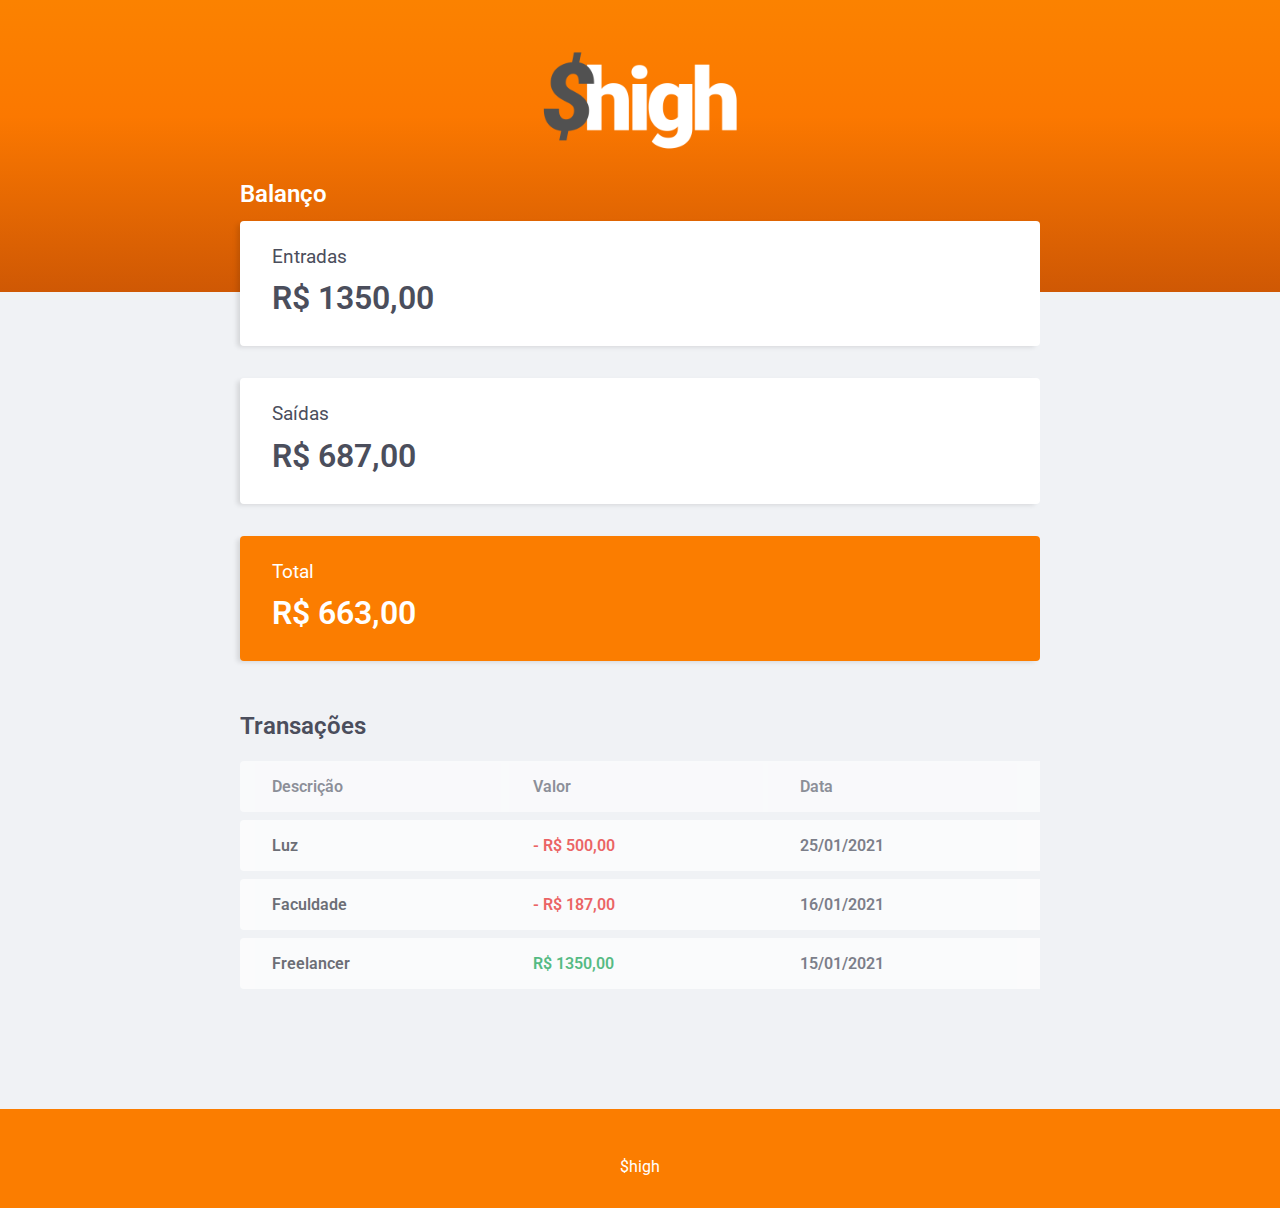
==== index.html @ 1d7076aa "Css and HTML" ====
<!DOCTYPE html>
<html lang="pt-br">

<head>
    <title>High Finance</title>

    <meta charset="UTF-8">
    <meta http-equiv="X-UA-Compatible" content="IE=edge">
    <meta name="viewport" content="width=device-width, initial-scale=1.0">
    <link rel="stylesheet" href="./css/index.css">
    <link rel="preconnect" href="https://fonts.gstatic.com">
    <link href="https://fonts.googleapis.com/css2?family=Roboto:ital,wght@0,100;0,300;0,700;0,900;1,100;1,300;1,500;1,700&display=swap" rel="stylesheet">
</head>

<body>
    <header>
            <img src="./images/logo.png" id="logo">
    </header>

    <main class="container">
        <section id="balance">
            <h2>Balanço</h2>
            <div class="card">
                <h3>Entradas</h3>
                <p>R$ 1350,00</p>
            </div>
            <div class="card">
                <h3>Saídas</h3>
                <p>R$ 687,00</p>
            </div>
            <div class="card total">
                <h3>Total</h3>
                <p>R$ 663,00</p>
            </div>
        </section>

        <section id="transactions">
            <h2>Transações</h2>

            <table id="data-table">
                <thead>
                    <tr>
                        <th>Descrição</th>
                        <th>Valor</th>
                        <th>Data</th>
                    </tr>
                </thead>
                <tbody>
                    <tr>
                        <td class="description">Luz</td>
                        <td class="expense">- R$ 500,00</td>
                        <td class="date">25/01/2021</td>
                    </tr> 
                    <tr>
                        <td class="description">Faculdade</td>
                        <td class="expense">- R$ 187,00</td>
                        <td class="date">16/01/2021</td>
                    </tr>
                    <tr>
                        <td class="description">Freelancer</td>
                        <td class="income">R$ 1350,00</td>
                        <td class="date">15/01/2021</td>
                    </tr>
                </tbody>
            </table>
        </section>
    </main>

    <footer>
        <p>$high</p>
    </footer>

</body>

</html>
---- css/index.css ----
/* Goblal */
:root {
    --primary-color: #fb7d00;
    --dark-gray: #4b4e5c;
    --bdark-gray: #353741;
    --income: #12a454;
    --expense: #e92929;

}

* {
    margin: 0;
    padding: 0;
    box-sizing: border-box;
}

body {
    background: #f0f2f5;
    font-family: "Roboto", sans-serif;
}

.container {
    width: min(90vw, 800px);
    margin: auto;
    margin-bottom: 7rem;
}

/* Titles */
h2 {
    margin-top: 3.2rem;
    margin-bottom: 0.8rem;
    color: var(--dark-gray);

    font-weight: 600;
}

/* Header */
header {
    background: rgb(207,88,4);
    background: linear-gradient(0deg, rgba(207,88,4,1) 0%, rgba(251,120,0,1) 60%, rgba(251,130,0,1) 100%);
    padding: 2rem 0rem 5.5rem;
    text-align: center;
}

#logo {
    margin-top: -2rem;
    height: 200px;
    width: 200px;
}

#logo:hover {
    cursor: pointer;
}

/* Balance */
#balance {
    margin-top: -7rem;
}

#balance h2 {
    color: #fff;
    margin-top: 0;
}

/* Cards */
.card {
    background: #fff;
    padding: 1.5rem 2rem;
    border-radius: 0.25rem;

    margin-bottom: 2rem;

    color: var(--dark-gray);
    box-shadow: -4px 2px 5px -1px rgba(0, 0, 0, 0.116);
}

.card h3{
    font-weight: normal;
    font-size: 1.2rem;
}

.card p {
    font-weight: 600;
    font-size: 2rem;
    line-height: 3rem;
    margin-top: 0.4rem;
}

.card.total {
    background: var(--primary-color);
    color: #fff;
}

/* Table */
#data-table {
    width: 100%;
    border-spacing: 0 0.5rem;
    color: var(--dark-gray);
    
}

table thead tr th:first-child,
table tbody tr td:first-child{
    border-radius: 0.25rem 0 0 0.25rem;
}

table th {
    background: #fff;
    opacity: 0.6;

    font-weight: 600;
    padding: 1rem 2rem;
    text-align: left;
}

table td{
    background: #fff;
    font-weight: 600;
    padding: 1rem 2rem;
    
}

table tbody tr {
    opacity: 0.7;
    white-space: nowrap;
}

table tbody tr:hover {
    opacity: 0.9;
    cursor: pointer;
}

td.description {
    color: var(--bdark-gray)
}

td.income {
    color: var(--income);
}

td.expense {
    color: var(--expense);
}

/* Footer */

footer {
    text-align: center;
    background: var(--primary-color);
    padding: 3rem 0 2rem;
    color: #fff;
}
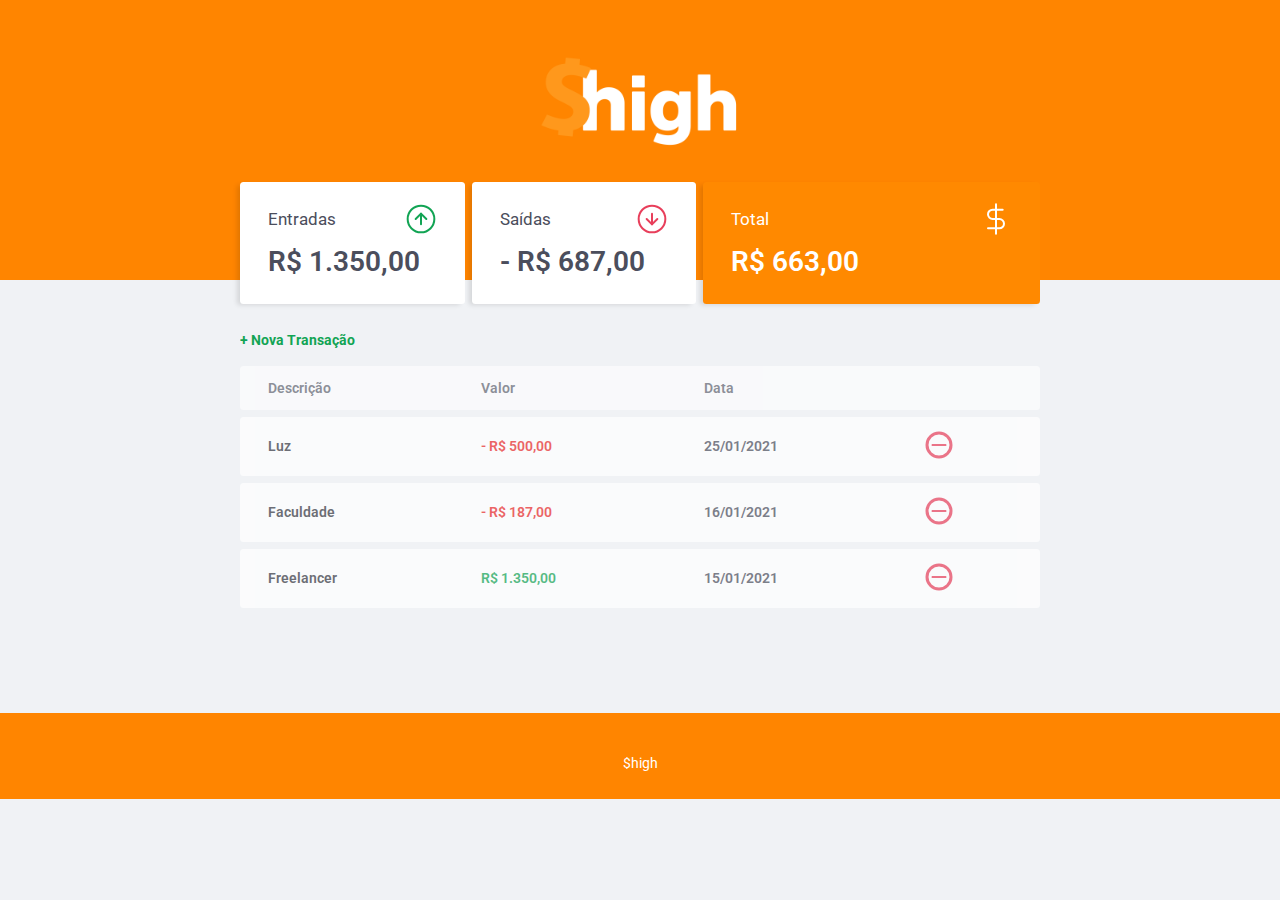
==== commit fb7ed67e: "Finalized CSS and add JavaScript" ====
--- a/index.html
+++ b/index.html
@@ -14,28 +14,40 @@
 
 <body>
     <header>
-            <img src="./images/logo.png" id="logo">
+            <img src="./assets/logo.png" alt="Logo High Finance" id="logo" href="./index.html">
     </header>
 
     <main class="container">
         <section id="balance">
-            <h2>Balanço</h2>
+            <h2 class="sr-only">Balanço</h2>
             <div class="card">
-                <h3>Entradas</h3>
-                <p>R$ 1350,00</p>
+                <h3>
+                    <span>Entradas</span>
+                    <img src="./assets/income.svg" alt="Imagem de entradas">
+                </h3>
+                <p id="incomeDisplay">R$ 1350,00</p>
             </div>
             <div class="card">
-                <h3>Saídas</h3>
-                <p>R$ 687,00</p>
+                <h3>
+                    <span>Saídas</span>
+                    <img src="./assets/expense.svg" alt="Imagem de entradas">
+                </h3>
+                <p id="expenseDisplay">R$ 687,00</p>
             </div>
             <div class="card total">
-                <h3>Total</h3>
-                <p>R$ 663,00</p>
+                <h3>
+                    <span>Total</span>
+                    <img src="./assets/total.svg" alt="Imagem de entradas">
+                </h3>
+                <p id="totalDisplay">R$ 663,00</p>
             </div>
         </section>
 
         <section id="transactions">
-            <h2>Transações</h2>
+
+            <a href="#" class="button new" onclick="Modal.toggle()">+ Nova Transação</a>
+
+            <h2 class="sr-only">Transações</h2>
 
             <table id="data-table">
                 <thead>
@@ -43,33 +55,66 @@
                         <th>Descrição</th>
                         <th>Valor</th>
                         <th>Data</th>
+                        <th></th>
                     </tr>
                 </thead>
                 <tbody>
-                    <tr>
+<!--                  <tr>
                         <td class="description">Luz</td>
                         <td class="expense">- R$ 500,00</td>
                         <td class="date">25/01/2021</td>
+                        <td><img src="./assets/minus.svg" alt=""></td>
                     </tr> 
                     <tr>
                         <td class="description">Faculdade</td>
                         <td class="expense">- R$ 187,00</td>
                         <td class="date">16/01/2021</td>
+                        <td><img src="./assets/minus.svg" alt=""></td>
                     </tr>
                     <tr>
                         <td class="description">Freelancer</td>
                         <td class="income">R$ 1350,00</td>
                         <td class="date">15/01/2021</td>
-                    </tr>
+                        <td><img src="./assets/minus.svg" alt=""></td>
+                    </tr> -->
                 </tbody>
             </table>
         </section>
     </main>
 
+    <div class="modal-overlay">
+        <div class="modal">
+            <div id="form">
+                <h2>Nova Transação</h2>
+                <form action="">
+                    <div class="input-group">
+                        <label class="sr-only"for="description">Descrição</label>
+                        <input type="text" id="description" name="description" value="" placeholder="Descrição"/>
+                    </div>
+                    
+                    <div class="input-group">
+                        <label class="sr-only"for="amount">Quantidade</label>
+                        <input type="number" id="amount" name="amount" value="" placeholder="Quantidade" step="0.01"/>
+                        <small>Use o sinal - (negativo) para despesas e, (virgula) para casas decímais</small>
+                    </div>
+
+                    <div class="input-group actions">
+                        <label class="sr-only"for="date">Quantidade</label>
+                        <input type="date" id="date" name="date" value=""/>
+                    </div>
+
+                    <div class="input-group actions">
+                        <a href="#" class="button cancel" onclick="Modal.toggle()">Cancelar</a>
+                        <button>Salvar</button>
+                    </div>
+                </form>
+            </div>
+        </div>  
+    </div>
+
     <footer>
         <p>$high</p>
     </footer>
-
 </body>
-
+    <script src="./scripts/scripts.js"></script>
 </html>--- a/css/index.css
+++ b/css/index.css
@@ -1,10 +1,12 @@
 /* Goblal */
 :root {
-    --primary-color: #fb7d00;
+    --primary-color: #FF8500;
+    --secondary-color: #FF8900;
     --dark-gray: #4b4e5c;
     --bdark-gray: #353741;
     --income: #12a454;
     --expense: #e92929;
+    --light-expense: #f02020;
 
 }
 
@@ -14,9 +16,24 @@
     box-sizing: border-box;
 }
 
+html {
+    font-size: 93.75%; /* 16px */
+}
 body {
     background: #f0f2f5;
     font-family: "Roboto", sans-serif;
+}
+
+.sr-only {
+    position: absolute;
+    width: 1px;
+    height: 1px;
+    padding: 0;
+    margin: -1px;
+    overflow: hidden;
+    clip:  rect(0, 0, 0, 0);
+    white-space: nowrap;
+    border-width: 0;
 }
 
 .container {
@@ -34,10 +51,61 @@
     font-weight: 600;
 }
 
+/* Links and buttons */
+a {
+    color: var(--income);
+    text-decoration: none;
+    font-weight: 700;
+}
+
+a:hover {
+    color: #1cd644;
+}
+
+button {
+    width: 100%;
+    height: 50px;
+
+    border: none;
+    color: white;
+
+    background: var(--income);
+
+    padding: 0;
+
+    border-radius: 0.6rem;
+
+    cursor: pointer;
+}
+
+button:hover {
+    background: #1cd644;
+}
+.button.new {
+    display: inline-block;
+    margin-bottom: .8rem;
+}
+
+.button.cancel{
+    color: var(--expense);
+    border-radius:  0.6rem;
+    border: 2px var(--expense) solid;
+    height: 50px;
+
+    display:flex;
+    align-items: center;
+    justify-content: center;
+
+    opacity: 0.7;
+}
+
+.button.cancel:hover{
+    opacity: 1;
+}
+
 /* Header */
 header {
-    background: rgb(207,88,4);
-    background: linear-gradient(0deg, rgba(207,88,4,1) 0%, rgba(251,120,0,1) 60%, rgba(251,130,0,1) 100%);
+    background: var(--primary-color);
     padding: 2rem 0rem 5.5rem;
     text-align: center;
 }
@@ -77,6 +145,11 @@
 .card h3{
     font-weight: normal;
     font-size: 1.2rem;
+
+    display: flex;
+    align-items: center;
+    justify-content: space-between;
+    
 }
 
 .card p {
@@ -87,21 +160,40 @@
 }
 
 .card.total {
+    background: var(--secondary-color);
+    color: #fff;
+
+}
+
+.card.total:hover {
     background: var(--primary-color);
     color: #fff;
+    cursor: pointer;
+
 }
 
 /* Table */
+
+#transactions{
+    display: block;
+    overflow-x: auto;
+    width: 100%;
+}
+
 #data-table {
     width: 100%;
     border-spacing: 0 0.5rem;
     color: var(--dark-gray);
-    
 }
 
 table thead tr th:first-child,
 table tbody tr td:first-child{
     border-radius: 0.25rem 0 0 0.25rem;
+}
+
+table thead tr th:last-child,
+table tbody tr td:last-child{
+    border-radius:  0 0.25rem 0.25rem 0;
 }
 
 table th {
@@ -142,6 +234,34 @@
     color: var(--expense);
 }
 
+/* Modal */
+
+.modal-overlay {
+    width: 100%; height: 100%;
+
+    background-color: rgba(0, 0, 0, 0.7);
+    position: fixed;
+    top: 0;
+
+    display: flex;
+    align-items: center;
+    justify-content: center;
+
+    opacity: 0;
+    visibility: hidden;
+}
+
+.modal-overlay.active {
+    opacity: 1;
+    visibility: visible;
+}
+
+.modal {
+    background: #f0f2f5;
+    padding: 2.4rem;
+
+}
+
 /* Footer */
 
 footer {
@@ -149,4 +269,60 @@
     background: var(--primary-color);
     padding: 3rem 0 2rem;
     color: #fff;
-}+
+    left: 0;
+    bottom: 0;
+    width: 100%;
+}
+
+/* Form */
+
+#form {
+    max-width: 500px;
+}
+
+#form h2 {
+    margin-top: 0;
+}
+
+input{
+    border: none;
+    border-radius: 0.2rem;
+
+    padding: 0.8rem;
+    width: 100%;
+}
+
+.input-group {
+    margin-top: 0.8rem;
+}
+
+.input-group small {
+    opacity: .5;
+    padding: 0.5rem;
+}
+
+.input-group.actions {
+    display: flex;
+    align-items: center;
+    justify-content: space-between;
+}
+
+.input-group.actions .button,
+.input-group.actions button {
+    width: 48%;
+}
+
+/* Responsive */
+
+@media (min-width: 800px) {
+    html {
+        font-size:87.5%;
+    }
+
+    #balance {
+        display: grid;
+        grid-template-columns: 1fr 1fr 1.5fr;
+        gap: 0.5rem;
+    }
+}
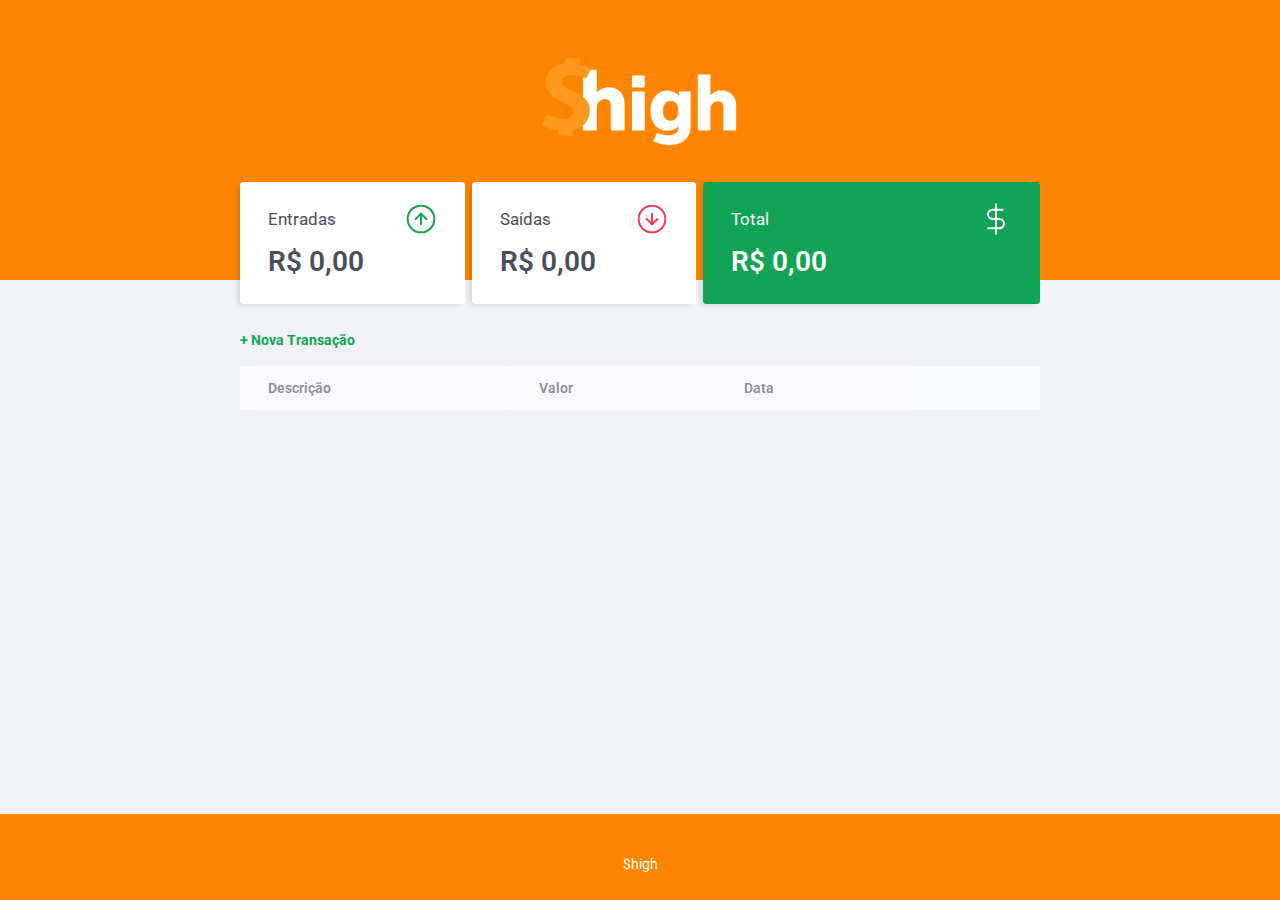
==== commit d3a4b2d3: "Final Code v0.01" ====
--- a/index.html
+++ b/index.html
@@ -25,21 +25,21 @@
                     <span>Entradas</span>
                     <img src="./assets/income.svg" alt="Imagem de entradas">
                 </h3>
-                <p id="incomeDisplay">R$ 1350,00</p>
+                <p id="incomeDisplay">R$ 0,00</p>
             </div>
             <div class="card">
                 <h3>
                     <span>Saídas</span>
                     <img src="./assets/expense.svg" alt="Imagem de entradas">
                 </h3>
-                <p id="expenseDisplay">R$ 687,00</p>
+                <p id="expenseDisplay">R$ 0,00</p>
             </div>
-            <div class="card total">
+            <div class="card total" id="cardtotal">
                 <h3>
                     <span>Total</span>
                     <img src="./assets/total.svg" alt="Imagem de entradas">
                 </h3>
-                <p id="totalDisplay">R$ 663,00</p>
+                <p id="totalDisplay">R$ 0,00</p>
             </div>
         </section>
 
@@ -86,7 +86,8 @@
         <div class="modal">
             <div id="form">
                 <h2>Nova Transação</h2>
-                <form action="">
+                <small class="alerterror">Por favor, preencha todos os campos!</small>
+                <form action="" onsubmit="Form.submit(event)">
                     <div class="input-group">
                         <label class="sr-only"for="description">Descrição</label>
                         <input type="text" id="description" name="description" value="" placeholder="Descrição"/>
@@ -104,7 +105,7 @@
                     </div>
 
                     <div class="input-group actions">
-                        <a href="#" class="button cancel" onclick="Modal.toggle()">Cancelar</a>
+                        <a href="#" class="button cancel" onclick="Modal.toggle(), Modal.errortoggleof()">Cancelar</a>
                         <button>Salvar</button>
                     </div>
                 </form>
--- a/css/index.css
+++ b/css/index.css
@@ -160,16 +160,18 @@
 }
 
 .card.total {
-    background: var(--secondary-color);
+    background: var(--income);
     color: #fff;
 
 }
 
 .card.total:hover {
-    background: var(--primary-color);
-    color: #fff;
     cursor: pointer;
 
+}
+
+.card.total.negative{
+    background: var(--expense);
 }
 
 /* Table */
@@ -262,6 +264,20 @@
 
 }
 
+.alerterror {
+    color: var(--light-expense);
+    
+    opacity: 0;
+    visibility: hidden;
+}
+
+.alerterror.active{
+    color: var(--light-expense);
+
+    opacity: 1;
+    visibility: visible;
+}
+
 /* Footer */
 
 footer {
@@ -270,7 +286,7 @@
     padding: 3rem 0 2rem;
     color: #fff;
 
-    left: 0;
+    position: fixed;
     bottom: 0;
     width: 100%;
 }
@@ -325,4 +341,9 @@
         grid-template-columns: 1fr 1fr 1.5fr;
         gap: 0.5rem;
     }
-}
+
+    footer {
+        position: fixed;
+    }
+
+}
